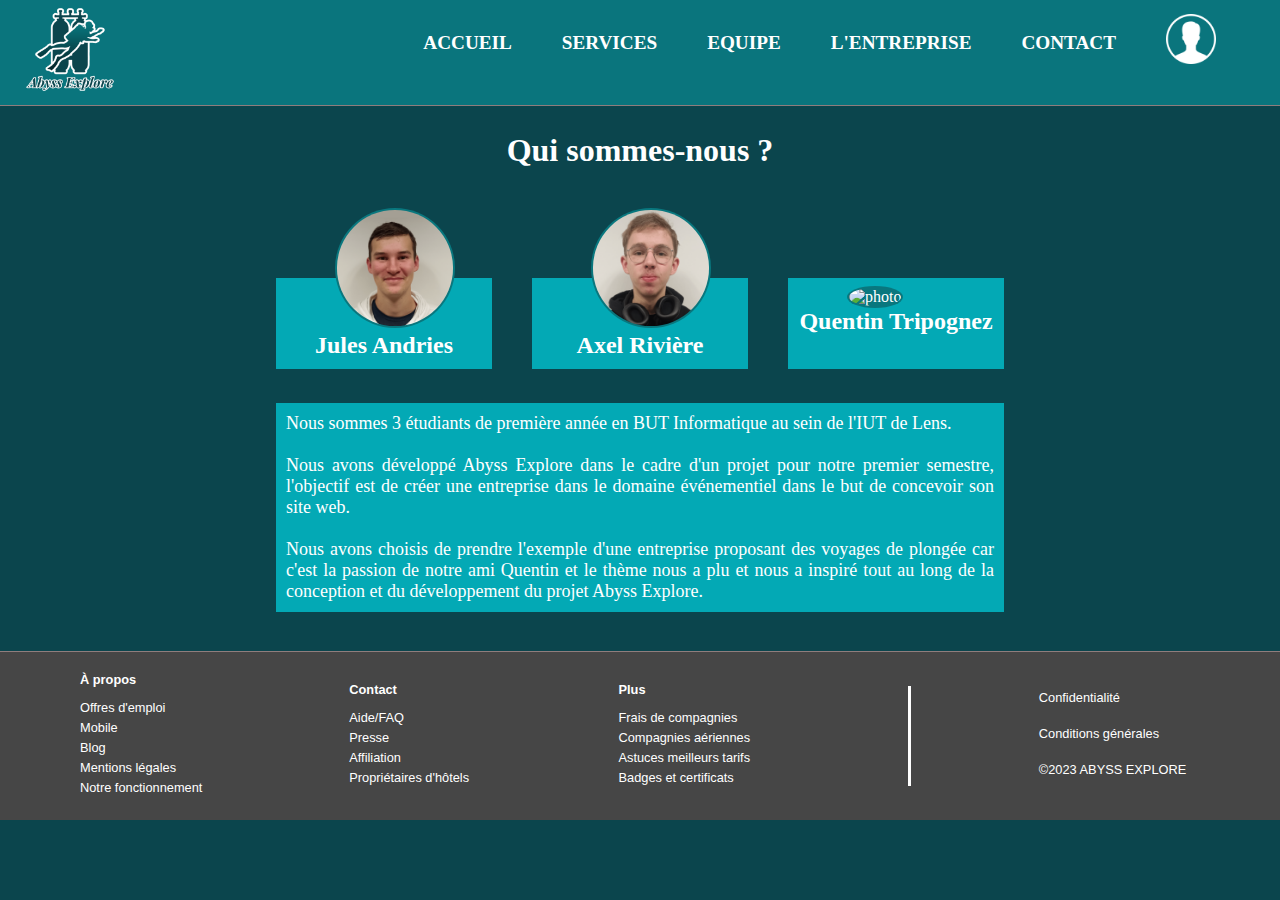
==== scripts/equipe.html @ 808f7a5d ":rocket: Déploiement du projet" ====
<!DOCTYPE html>
<html lang="fr">

    <head>
        <meta charset="UTF-8" />
        <meta name="viewport" content="width=device-width, initial-scale=1.0">
        <link rel="stylesheet" href="../style.css" />
        <title>Notre équipe</title>
    </head>

    <body>
        
        <!-- En-tête -->
        <header>
            <a href="../index.html"><img src="../media/logo.png" alt="logo" /></a>
            <menu>
                <li><a href="../index.html">ACCUEIL</a></li>
                <li><a href="services.html">SERVICES</a></li>
                <li><a href="equipe.html">EQUIPE</a></li>
                <li><a href="entreprise.html">L'ENTREPRISE</a></li>
                <li><a href="contact.html">CONTACT</a></li>
                <li><a href="inscription.html"><img src="../media/iconeCompte.jpg" alt="account"></a></li>
            </menu>
        </header>
        
        <hr class="barre-horizontale">

        <!-- Présentation -->
        <h1 id="titre">Qui sommes-nous ?</h1>
        <section class="portraits">
            <article>
                <img src="../media/pfpJules.png" alt="photo">
                <h2>Jules Andries</h2>
            </article>
            <article>
                <img src="../media/pfpAxel.png" alt="photo">
                <h2>Axel Rivière</h2>
            </article>
            <article>
                <img src="../media/PfpQuentin.png" alt="photo">
                <h2>Quentin Tripognez</h2>
            </article>
        </section>
        <section class="portraits">
            <article class="presentation">
                <p>Nous sommes 3 étudiants de première année en BUT Informatique au sein de l'IUT de Lens.</p>
                <br>
                <p>Nous avons développé Abyss Explore dans le cadre d'un projet pour notre premier semestre, l'objectif est de créer une entreprise dans le domaine événementiel dans le but de concevoir son site web.</p>
                <br>
                <p>Nous avons choisis de prendre l'exemple d'une entreprise proposant des voyages de plongée car c'est la passion de notre ami Quentin et le thème nous a plu et nous a inspiré tout au long de la conception et du développement du projet Abyss Explore.</p> 
            </article>
        </section>

        <hr class="barre-horizontale">
        
        <!-- Pied de page -->
        <footer>
            <div class="footer-section">
                <ul>
                    <li class="bold">À propos</li>
                    <li><a href="#">Offres d'emploi</a></li>
                    <li><a href="#">Mobile</a></li>
                    <li><a href="#">Blog</a></li>
                    <li><a href="#">Mentions légales</a></li>
                    <li><a href="#">Notre fonctionnement</a></li>
                </ul>
            </div>
            <div class="footer-section">
                <ul>
                    <li class="bold">Contact</li>
                    <li><a href="#">Aide/FAQ</a></li>
                    <li><a href="#">Presse</a></li>
                    <li><a href="#">Affiliation</a></li>
                    <li><a href="#">Propriétaires d'hôtels</a></li>
                </ul>
            </div>
            <div class="footer-section">
                <ul>
                    <li class="bold">Plus</li>
                    <li><a href="#">Frais de compagnies</a></li>
                    <li><a href="#">Compagnies aériennes</a></li>
                    <li><a href="#">Astuces meilleurs tarifs</a></li>
                    <li><a href="#">Badges et certificats</a></li>
                </ul>
            </div>
            <div class="vertical-line"></div>
            <div class="footer-section">
                <ul class="footer-right">
                    <li><a href="#">Confidentialité</a></li>
                    <li><a href="#">Conditions générales</a></li>
                    <li>©2023 ABYSS EXPLORE</li>
                </ul>
            </div>
        </footer>  
    </body>
</html>
---- style.css ----
/* style du header commun à toutes les pages */

html{
    font-family: Cambria, Cochin, Georgia, Times, 'Times New Roman', serif;
    background-color: rgb(11, 69, 77);
    color:white;
}

body{
    margin: 0; 
    padding: 0;
}

header{
    background: rgb(10, 117, 125);
    font-weight: bold;
    color: white;
    font-size: 120%;
    display: flex;
    align-items: center;
    justify-content: space-between;
}

img[alt="logo"]{
    height: 100px;
    margin-left: 20px;
}

img[alt="drapeau"]{
    margin-bottom: 25%;
    margin-left: 20px;
}

img[alt="account"]{
    height: 50px;
    margin-top: -18px;
}

menu{
    display:flex;
    float:right;
    margin-right: 5%;
}

a{
    outline: none;
    text-decoration: none;
    color:white;
}

menu>li{
    list-style: none;
    margin-left: 50px;
    font-style: normal;
}





/* Style de la page d'accueil */

.accueil{
    background-image: url("media/plongeuse.png");
    background-size: 100%;
    background-position: center;
    background-repeat: no-repeat;
    width: auto;
    height: 600px;
    display: block;
    position: relative;
}

.accueil-box{
    background-color: rgba(11, 69, 77, 0.5);
    margin-top: 20%;
    float: inline-end;
    text-align: center;
    width: 600px;
}

.abyss-explore{
    font-family: 'Playfair Display';
    font-size: 80px;
}

.arguments{
    background-color: rgb(11, 69, 77);
    padding: 1%;
    text-align: center;
}

.arguments-boxGenerale{
    margin-top: 80px;
    display: flex;
    justify-content: center;
}

.argument-boxUnique{
    box-sizing: border-box;
    background-color: rgb(3,169,181);    
    font-size: 15px;
    width: 250px;
    min-height: 320px;
    padding: 10px;
    margin: 10px;
}


.argument-boxUnique>h3{
    text-align: center;
    margin-bottom: 5%;
    min-height: 15%;
}

.argument-boxUnique>p{
    text-align: justify;
}

img[alt="argument-icone"]{
    height:80px;
    background-color: rgb(9,119,126);
    border-radius: 50%;
    padding: 2%;
    margin-top: -80px;
}

.destinations{
    background-color: rgb(9,119,126);
    text-align: center;
    padding: 1%;
}

.reviews-boxGenerale{
    margin-top: 60px;
    display: flex;
    justify-content: center;
    align-items: center;
}

.reviews{
    background-color: rgb(11, 69, 77);
    padding: 1%;
}

.reviews>h1{
    text-align: center;
}

.review_boxUnique{
    box-sizing: border-box;
    background-color: #03a9b5;
    text-align: justify;
    border-radius: 30px;
    font-size: 15px;
    min-height: 160px;
    width: 650px;
    padding: 10px;
    margin: 20px;
}

img[alt="review_icone"]{
    height:80px;
    background-color: rgb(9,119,126);
    border-radius: 50%;
    padding: 1%;
    margin-top: -50px;
}

.review_boxUnique>h3{
    display: inline;
    font-style: normal;
    font-weight: normal;
    font-size: 20px;
    margin-left: 3px;
    margin-right: 3px;
}

.review_boxUnique>p{
    margin-top: 3%;
}

.destination{
    margin: 0 auto;
}

* {
    box-sizing: border-box;
    margin: 0;
    padding: 0;
}

.carousel-container {
    width: 1200px;
    margin: 0 auto;
    overflow: hidden;
    position: relative;
    padding-top: 1%;
    background-color: #09777e;
}

.carousel {
    margin-top: 1%;
    display: flex;
    width: 400%;
    transition: transform 0.5s ease-in-out;
    animation: slideAnimation infinite 20s;
}

.carousel-item {
    flex: 0 0 auto;
    height: 400px;
}

.carousel img {
    width: 100%;
    height: auto;
}

.carousel input {
    display: none;
}

.carousel-label {
    position: absolute;
    top: 50%;
    transform: translateY(-50%);
    cursor: pointer;
    padding: 8px;
    border-radius: 50%;
    z-index: 2;
}

#slide1:checked ~ .carousel { transform: translateX(0); }
#slide2:checked ~ .carousel { transform: translateX(-25%); }
#slide3:checked ~ .carousel { transform: translateX(-50%); }
#slide4:checked ~ .carousel { transform: translateX(-75%); }

.div-texte-deco1,
.div-texte-deco2,
.div-texte-deco3,
.div-texte-deco4 {
    position: absolute;
    display: block;
    margin-bottom: 2%;
    bottom: 0;
    left: 0;
    width: 10%;
    background-color: rgba(11, 69, 77, 0.5);
    text-align: center;
    padding: 10px;
    box-sizing: border-box;
}

.div-texte-deco1{
    margin-left: 15%;
}

.div-texte-deco2{
    margin-left: 40%;
}

.div-texte-deco3{
    margin-left: 65%;
}

.div-texte-deco4{
    margin-left: 90%;
}

.text-deco {
    font-size: 40px;
    padding: 1%;
}

@keyframes slideAnimation {
    0%, 100% {
        transform: translateX(0);
    }
    25% {
        transform: translateX(-25%);
    }
    50% {
        transform: translateX(-50%);
    }
    75% {
        transform: translateX(-75%);
    }
}





/* style de la page présentant nos services*/

.prestation-fond {
    background-image: url("media/fondPrestation.jpg");
    padding: 10%;
    width: 100%;
}

.prestation-titre{
    font-size: 40px;
    max-width: 45%;
}

.prestation-intro{
    text-align: justify;
    background-color: rgb(3,169,181);
    padding: 1%;
    margin-left: 15%;
    margin-right: 15%;
    box-shadow: 5px 5px 5px #05262b;
}

.prestation-liste {
    background-color: rgb(10, 117, 125) ;
    padding-top: 1%;
    padding-bottom: 1%;
    text-align: center;
}

.prestation-liste h2{
    font-size: 25px;
    margin-left: 10%;
    margin-right: 10%;
    margin-bottom: 2%;
}

.prestation-intro p{
    font-size: 16px;
}

.prestation{
    display: flex;
    flex-direction: row;
    margin-top: 3%;
    margin-bottom: 2%;
}

.prestation-gauche {
    background-color:rgb(3,169,181) ;
    border-width: 1px;
    width: 40vh;
    text-align: center;
    margin-left: 15%;
    box-shadow: 5px 5px 5px 5px #05262b;
}

.prestation-centre {
    margin-left: auto;
    margin-right: auto  ;
    background-color:rgb(3,169,181);
    width: 40vh;
    border-width: 1px;
    text-align: center;
    box-shadow: 5px 5px 5px 5px #05262b;
}

.prestation-droite {
    margin-right: 15%;
    background-color:rgb(3,169,181) ;
    width: 40vh;
    border-width: 1px;
    text-align: center;
    box-shadow: 5px 5px 5px 5px #05262b;
}

.prestation img{
    margin-left: auto;
    margin-right: auto;
    width: 40vh;
}

.prestation-texte {
    text-align: left;
    margin-left: 2%;
}

.prestation-texte h3{
    min-height: 90px;
    font-size: 25px;
}

.prestation-texte p{
    font-size:  16px;
    margin-top: 15px;
}

.reservation{
    display:flex;
}

.prix {
    font-size: 30px;
}

.decouvrir{
    height: 30px;
    padding: 10px 10px;
    cursor: pointer;
    border-radius:50px;
    text-transform: uppercase;
    text-align: center;
    background-color:rgb(255, 255, 255);
    box-shadow: 1px 1px 1px 1px;
    margin-top:10%;
    margin-left:15%;
}

button:hover {
    opacity: 0.8;
}





/* Style de la page de présentation de notre équipe */

#titre{
    text-align: center;
    padding: 2%;
}

.portraits{
    display: flex;
    margin-top: 5%;
    margin-left: 20%;
    margin-right: 20%;
}

article{
    box-sizing: border-box;
    background-color: rgb(3,169,181);
    width: 350px;
    padding: 10px;
    margin: 20px;
    margin-bottom: -30px;
}

img[alt="photo"]{
    height:120px;
    background-color: rgb(9,119,126);
    border-radius: 50%;
    padding: 1%;
    margin-left: 25%;
    margin-top: -80px;
}

article>h2{
    text-align: center;
}

.presentation{
    text-align: justify;
    margin-top: 0;
    margin-bottom: 5%;
    font-size: 18px;
    width: 100%;
}





/* style de la page présentant notre entreprise */

.aPropos1{
    background-color: rgb(11, 69, 77);
    text-align: center;
    display: flex;
    width: 100%;
    justify-content: center;
    padding: 2%;
}

.aPropos2{
    background-color: rgb(9,119,126);
    display: flex;
    width: 100%;
    justify-content: center;
    padding: 2%;
}

.aPropos1 div {
    display: flex;
    flex-direction: column;
    width: 49%;
}

.aPropos1 h1 {
    margin-bottom: 3%;
}

.aPropos-texte{
    font-size: large;
    font-style: normal;
    text-align: center;
    padding: 1%;
}

img[alt="aPropos-img"]{
    height: 250px;
    margin-left: 25px;
    margin-right: 25px;
}





/* style du formulaire de contact */

.fond-contact{
    background-image: url("media/fondPlongee.jpg");
    padding: 8%;
}

.contact{
    padding: 30px;
    background-color: rgb(255, 255, 255);
    border-radius: 10px;
    max-width: 600px;
    margin: auto;
    color: black;
}

.contact h1{
    font-size: 20px;
}

.contact .separation{
    width: 100%;
    height: 1px;
    background-color: rgb(10, 117, 125);
}

.contact .corps-formulaire{
    display: flex;
    flex-wrap: wrap;
    margin-bottom: 30px;
}

.contact .corps-formulaire .groupe{
    position: relative;
    margin-top: 20px;
    display: flex;
    flex-direction: column;
}

.contact .corps-formulaire .gauche .groupe input{
    margin-top: 5px;
    padding: 10px 5px 10px 30px;
    border: 1px solid #c9c9c9;
    outline-color: rgb(10, 117, 125);
    border-radius: 5px;
}

.contact .corps-formulaire .gauche .groupe i{
    position: absolute;
    left: 0;
    top: 25px;
    padding: 9px 8px;
    color: rgb(10, 117, 125);
}

.contact .corps-formulaire .droite{
    margin-left: 40px;
}

.contact .corps-formulaire .droite .groupe{
    height: 100%;
}

.contact .corps-formulaire .droite .groupe textarea{
    margin-top: 5px;
    padding: 10px;
    background-color: #f1f1f1;
    border: 2px solid rgb(10, 117, 125);
    outline: none;
    border-radius: 5px;
    resize: none;
    height: 72%;
}

.contact .pied-formulaire button{
    margin-top: 10px;
    background-color: rgb(10, 117, 125);
    color: white;
    font-size: 15px;
    border: none;
    padding: 10px 20px;
    border-radius: 5px;
    outline: none;
    cursor: pointer;
    transition: transform 0.5s;
}

.contact .pied-formulaire button:hover{
    transform: scale(1.05);
}

@media screen and (max-width: 920px){
    .contact .corps-formulaire .droite{
    margin-left: 0px;
    }
}





/* Style formulaire de connexion et d'inscription*/

.page-membre{
    background-color: rgb(11, 69, 77);
    padding: 1%;
    font-style: normal;
    display: flex;
    align-items: center;
    justify-content: center;

}

form{
    display: flex;
    flex-direction: column;
    background-color: rgb(10, 117, 125);
    padding: 10px;
    border-radius: 6px;
    margin-left: 10%;
}

.formulaire-titre{
    text-align: center;
    font-size: 30px;
    margin: 0;
}

#genre{
    font-size: 16px;
    margin-bottom: 0;
}

hr{
    margin: 10px 0;
    height: 1px;
    width: 100%;
}

.nom-champs {
    display: flex;
    width: 100%;
    justify-content: space-between;
}

.nom-champs div {
    display: flex;
    flex-direction: column;
    width: 49%;
}

label{
    margin-bottom: 6px;
}

.decouvrir,
.inscription input{
    margin-bottom: 5px;
    padding: 5px;
    border: 1px solid #0000;
    border-radius: 3px;
}

#pays-select{
    margin-bottom: 5px;
    padding: 5px;
    border: 1px solid #0000;
}

.pays{
    margin-bottom: 5px;
    padding: 5px;
    border: 1px solid #0000
}

input[type='reset'],
input[type="submit"]{
    margin-top: 15px;
    border : 1px solid black;
    cursor: pointer;
}

.connect{
    text-align:center;
    margin: 5px 0;

}

.connect-lien:hover{
    text-decoration: underline;
}

.bouton{
    display: flex;
    width: 100%;
    justify-content: space-between;
}

.bouton div {
    display: flex;
    flex-direction: column;
    width: 49%;
}

.page-membre{
    display: flex;
    flex-direction: row;
}

video{
    float: right;
    margin-left :50px;
    border-radius: 50px;
}





/* Style du pied de page */

footer {
    display: flex;
    justify-content: space-between;
    align-items: center;
    background-color: #464646;
    padding: 20px;
    font-family: Arial, Helvetica, sans-serif;
    font-style: normal;
    padding-left: 80px;
    padding-right : 80px
}

.footer-section {
    font-size: 80%;
    flex : 1;
    margin: 0 ;
}

ul {
    list-style: none;
    padding: 0;
    margin: 0;
}

li {
    margin-bottom: 5px;
}

.bold{
    font-weight: bold;
    margin-bottom: 5%;
}

.footer-right>li{
    margin-left: 100px;
    padding: 3%;
}






/* Barre verticale */
.vertical-line {
    border-left: 1px solid white;
    border-width: 3px;
    height: 100px;
    margin: 0 20px;
}

.barre-horizontale {
    border: none;
    border-top: 1px solid #8f7d7d;
    margin: 0;
}
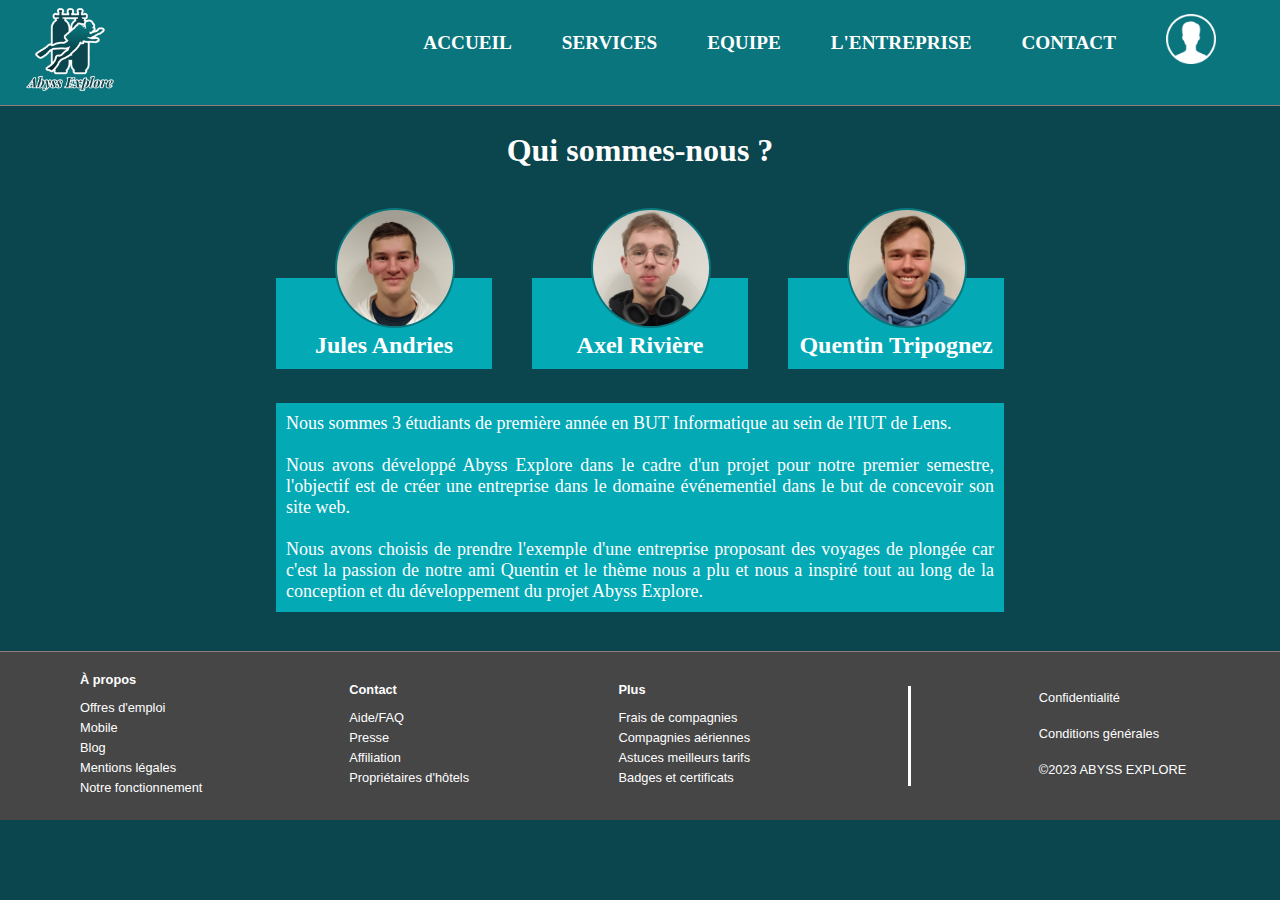
==== commit e5e69710: ":bug: Correction de l'affichage de la photo de Quentin" ====
--- a/scripts/equipe.html
+++ b/scripts/equipe.html
@@ -37,7 +37,7 @@
                 <h2>Axel Rivière</h2>
             </article>
             <article>
-                <img src="../media/PfpQuentin.png" alt="photo">
+                <img src="../media/pfpQuentin.png" alt="photo">
                 <h2>Quentin Tripognez</h2>
             </article>
         </section>
